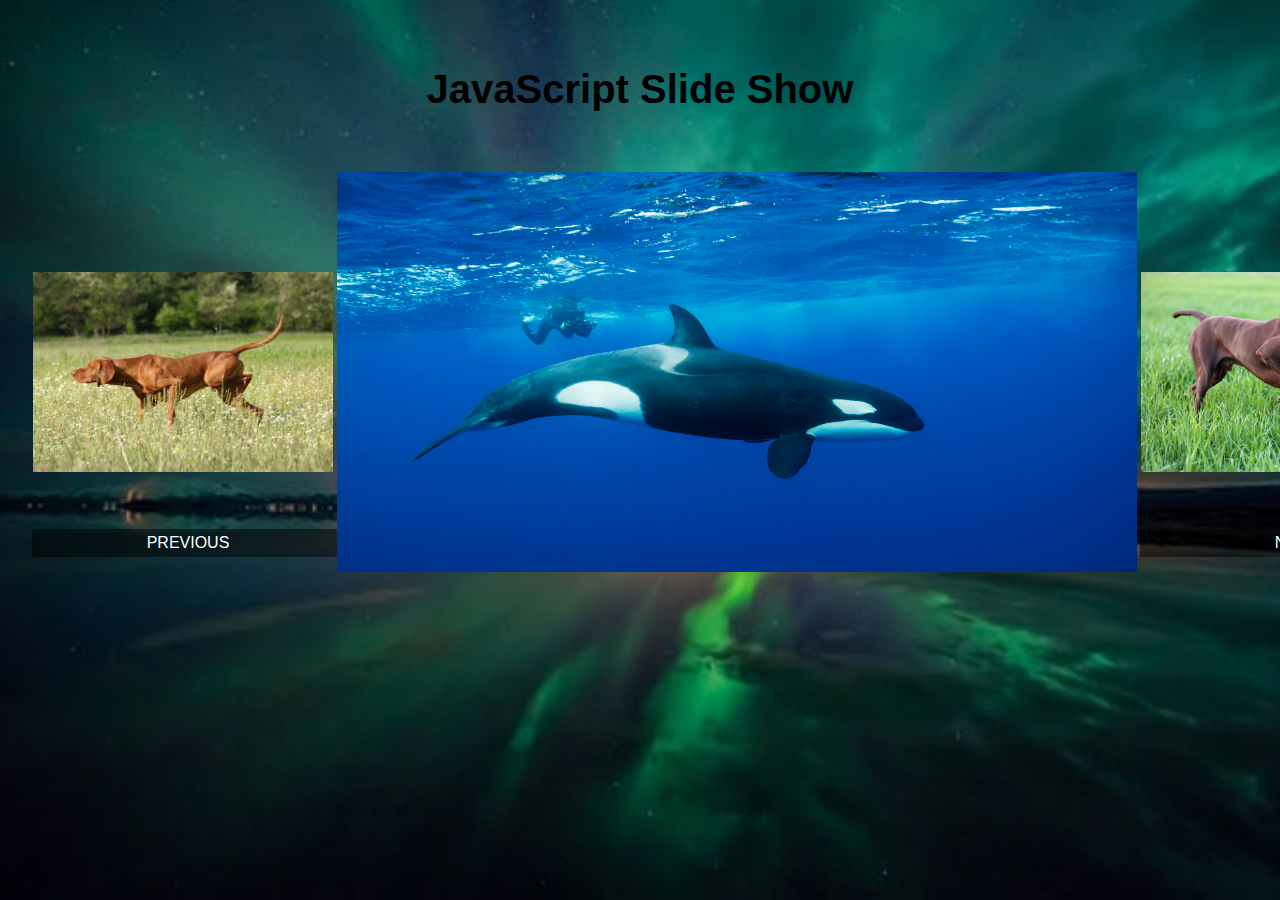
==== SERLab8MAIN.html @ 5ef14db2 "Animal slideshow upload and git practice" ====
<!-- Name: Sully Erkan-Rijos

Class: CST - 131

 Lab: 8
 

Description: This tiny program is a simple slideshow where the user can select if they wish to see 
an ordered or a random slideshow of animals. The user has images of pointer dogs to symbolize 
buttons to revisit or skip ahead in the slideshow.

-->

<html lang="en-US">

 <head>
 
	 <meta charset="UTF-8">
	 
	  <title> SULLY ERKAN-RIJOS - LAB 8 - JAVASCRIPT SLIDESHOW </title>
	 
	  <link href="SERLab8MAIN.css" text="text/css" rel="stylesheet">
  
  <!---------------------------------------------------------------------------------->
  
	<script>

		<!-- JS VARIABLES ---------------------------------------->  
		var imgArray = new Array(4);

		var index1 = 0;

		var flag = confirm("Do you want to see pictures in order or random? OK for Ordered, Cancel for Random");

		<!-- JS VARIABLES ---------------------------------------->


		function startup() <!-- Assigns & Loads all 4 index variables w image, then calls: cycle(), select()-->
		{
		  imgArray[0] = new Image;
		  imgArray[0].src = "bald_eagle.jpg";
		  imgArray[1] = new Image;
		  imgArray[1].src = "grizzly.jpg";
		  imgArray[2] = new Image;
		  imgArray[2].src = "gaboon_viper.jpg";
		  imgArray[3] = new Image;
		  imgArray[3].src = "praying_mantis.jpeg";
		  imgArray[4] = new Image;
		  imgArray[4].src = "orca.jpg";
		  imgArray[5] = new Image;
		  imgArray[5].src = "rabbit.jpg";
		  imgArray[6] = new Image;
		  imgArray[6].src = "rottweiler.jpg";
		  imgArray[7] = new Image;
		  imgArray[7].src = "giant_squid.jpg";
		  imgArray[8] = new Image;
		  imgArray[8].src = "komodo_dragon.jpg";
		  imgArray[9] = new Image;
		  imgArray[9].src = "rhino.jpg";

		  return;
		} 


		function orderedSlideShow() //ORDERED
		{
		  document.banner1.src = imgArray[index1].src; <!--increases index1, 1 unit per 2 seconds to change -->
		  index1++;
		  if (index1 > 9)
		  {
			index1 = 0;
		  }
		  setTimeout(orderedSlideShow, 2000);
		  return;
		}

		function randomSlideShow()
		{
		  index1 = Math.floor(Math.random() * 10);
		  document.banner1.src = imgArray[index1].src;
		  setTimeout(randomSlideShow, 2000);
		  return;
		}

		function doBack()
		{
		  if (index1 > 0)
		  {
			index1--;
			document.slideshow.src = imgArray[index1].src;
		  }
		  return;
		}

		function doNext()
		{
		  if (index1 < 3)
		  {
			index1++;
			document.slideshow.src = imgArray[index1].src;
		  }
		  return;
		}

		window.onload = function() {
		  startup();
		  if (flag) {
			orderedSlideShow();
		  } else {
			randomSlideShow();
		  }
		};

	  </script>
 </head>
 
 
 
 <body>
 
 <Header> 
	 <h1> JavaScript Slide Show </h1>
 </header>
 

 
<div id="MAIN" > 
	
	<table>
		<tr>
			<td> <a href="javascript:doBack()"> <img src="pointLeft(previous).jpg" height="200" width="300" alt="Previous"> </a> <p class="bottom-text">  PREVIOUS </p> </td>

			<td> <img name="banner1" src="grizzly.jpg"> </td>
			
			<td> <a href="javascript:doNext()"> <img src="pointRight(next).jpg" height="200" width="300" alt="Next"> </a> <p class="bottom-text"> NEXT </p> </td>

		</tr>
	</table>

</div> <!-- MAIN -->

<br>
 
 </body>
 
 </html>
---- SERLab8MAIN.css ----
header {
	  padding: 20px;
	  margin: 0 auto;
	  text-align: center;
	  font-size: 20px;
	  transition: background-color 0.3s ease; 
	}

	header:hover {
	  background-color: lightgray; 
	}

	
	
	body {
      font-family: Arial, sans-serif;
	  background-image: url('nature_background.jpg'); 
	  background-size: cover; 
	  background-repeat: no-repeat; 
	  padding: 20px;
	  margin: 0 auto;
	  text-align: center;
	  
    }
	
	#MAIN {
	text-align: center;
	color: white;
	}
	
	#MAIN table {
	  padding: 10px;
	  margin: 0 auto;		
	text-align: center;
	color: white;	
	}
		
	
	#MAIN img[name="banner1"] {
	height: 400;
	width: 800;
	text-align: center;
	margin: auto; 
	display: block; 	
	}
	
	#MAIN table td {
  position: relative; 
}

#MAIN table td .bottom-text {
  position: absolute;
  bottom: 0;
  left: 0;
  width: 100%;
  background-color: rgba(0, 0, 0, 0.5);
  padding: 5px;
  color: white;
  text-align: center;
}
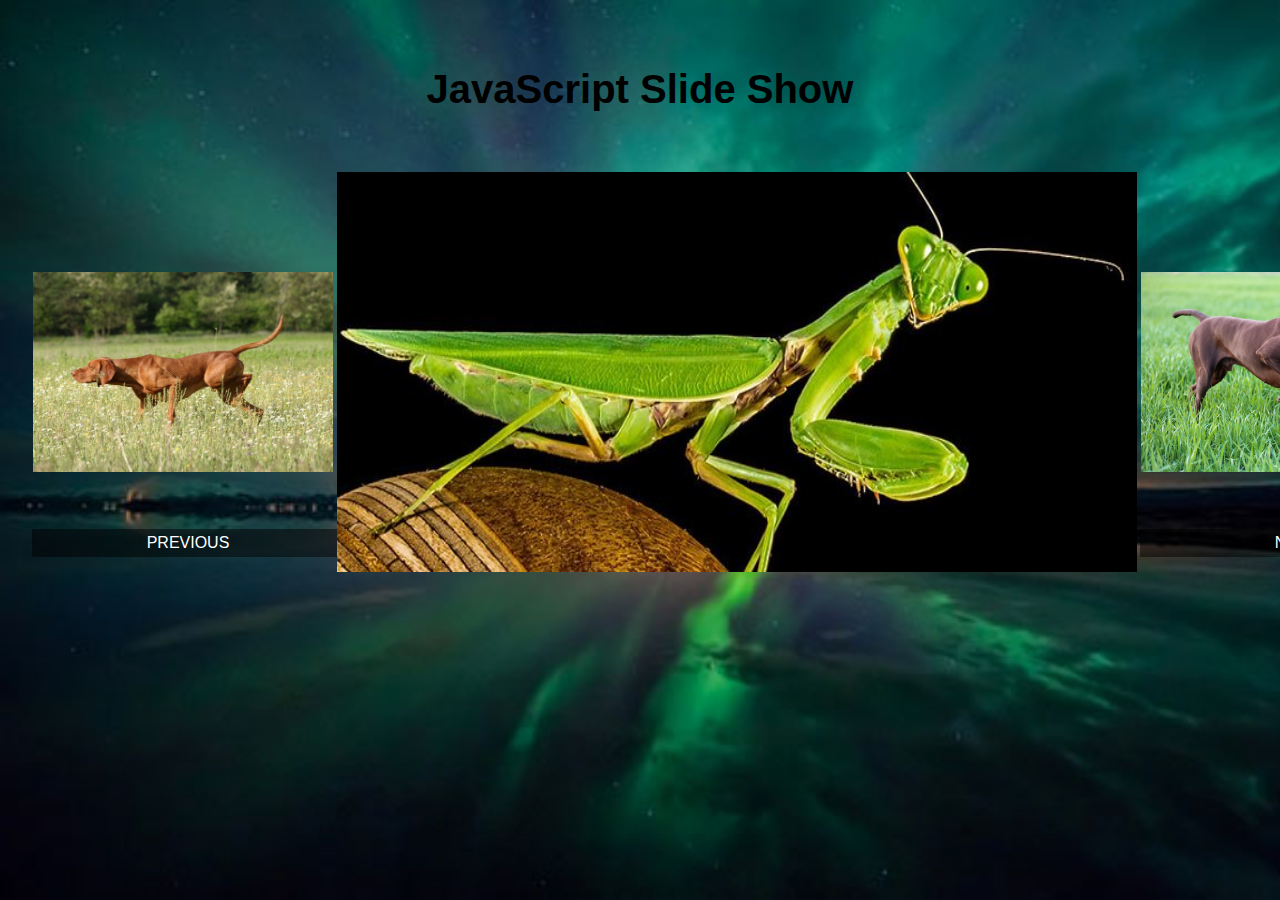
==== commit eac620ba: "fixed JS for buttons previous/next image functionality" ====
--- a/SERLab8MAIN.html
+++ b/SERLab8MAIN.html
@@ -17,7 +17,7 @@
  
 	 <meta charset="UTF-8">
 	 
-	  <title> SULLY ERKAN-RIJOS - LAB 8 - JAVASCRIPT SLIDESHOW </title>
+	  <title> SULLY ERKAN-RIJOS - JAVASCRIPT SLIDESHOW </title>
 	 
 	  <link href="SERLab8MAIN.css" text="text/css" rel="stylesheet">
   
@@ -26,11 +26,14 @@
 	<script>
 
 		<!-- JS VARIABLES ---------------------------------------->  
-		var imgArray = new Array(4);
+		var imgArray = new Array(10);
 
 		var index1 = 0;
 
 		var flag = confirm("Do you want to see pictures in order or random? OK for Ordered, Cancel for Random");
+
+		var slideshowInterval;
+
 
 		<!-- JS VARIABLES ---------------------------------------->
 
@@ -70,7 +73,7 @@
 		  {
 			index1 = 0;
 		  }
-		  setTimeout(orderedSlideShow, 2000);
+		  slideshowInterval = setTimeout(orderedSlideShow, 2000);
 		  return;
 		}
 
@@ -78,29 +81,38 @@
 		{
 		  index1 = Math.floor(Math.random() * 10);
 		  document.banner1.src = imgArray[index1].src;
-		  setTimeout(randomSlideShow, 2000);
+		  slideshowInterval = setTimeout(randomSlideShow, 2000);
 		  return;
 		}
 
-		function doBack()
-		{
-		  if (index1 > 0)
-		  {
-			index1--;
-			document.slideshow.src = imgArray[index1].src;
-		  }
-		  return;
-		}
 
-		function doNext()
-		{
-		  if (index1 < 3)
-		  {
-			index1++;
-			document.slideshow.src = imgArray[index1].src;
-		  }
-		  return;
-		}
+		function doBack() {
+    clearTimeout(slideshowInterval); // Clear the current slideshow interval
+    
+    if (index1 > 0) {
+        index1--;
+    } else {
+        index1 = imgArray.length - 1; // Wrap around to the last image
+    }
+    
+    document.banner1.src = imgArray[index1].src;
+	return;
+}
+
+function doNext() {
+    clearTimeout(slideshowInterval); // Clear the current slideshow interval
+    
+    if (index1 < imgArray.length - 1) {
+        index1++;
+    } else {
+        index1 = 0; // Wrap around to the first image
+    }
+    
+    document.banner1.src = imgArray[index1].src;
+	return;
+}
+
+
 
 		window.onload = function() {
 		  startup();
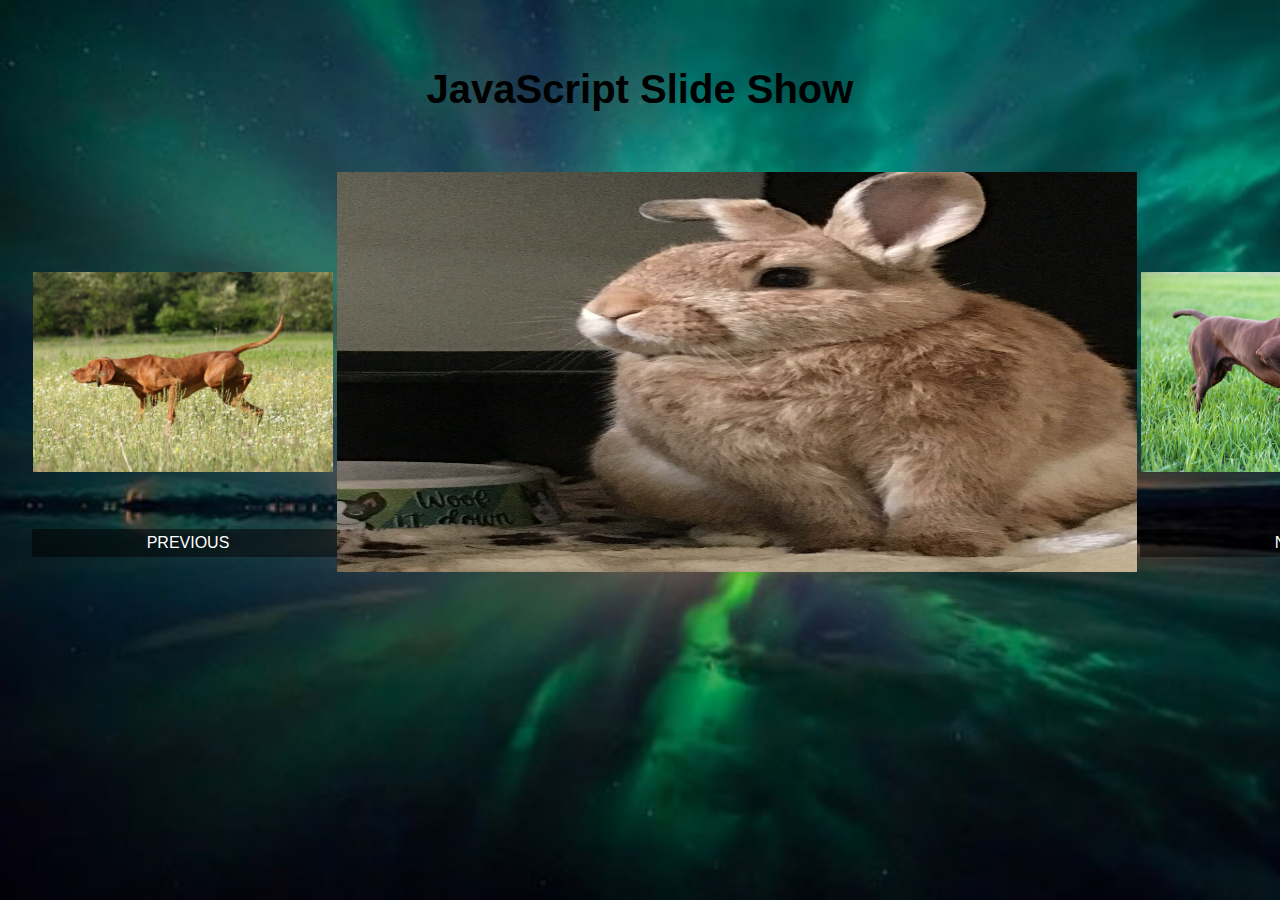
==== commit e9d900b8: "fixed issue where slideshow stopped after button pressed" ====
--- a/SERLab8MAIN.html
+++ b/SERLab8MAIN.html
@@ -96,6 +96,12 @@
     }
     
     document.banner1.src = imgArray[index1].src;
+
+	if (flag === true) {
+		slideshowInterval = setTimeout(orderedSlideShow, 2000);
+	} else {
+		slideshowInterval = setTimeout(randomSlideShow, 2000);
+	}
 	return;
 }
 
@@ -109,6 +115,12 @@
     }
     
     document.banner1.src = imgArray[index1].src;
+
+	if (flag === true) {
+		slideshowInterval = setTimeout(orderedSlideShow, 2000);
+	} else {
+		slideshowInterval = setTimeout(randomSlideShow, 2000);
+	}
 	return;
 }
 
